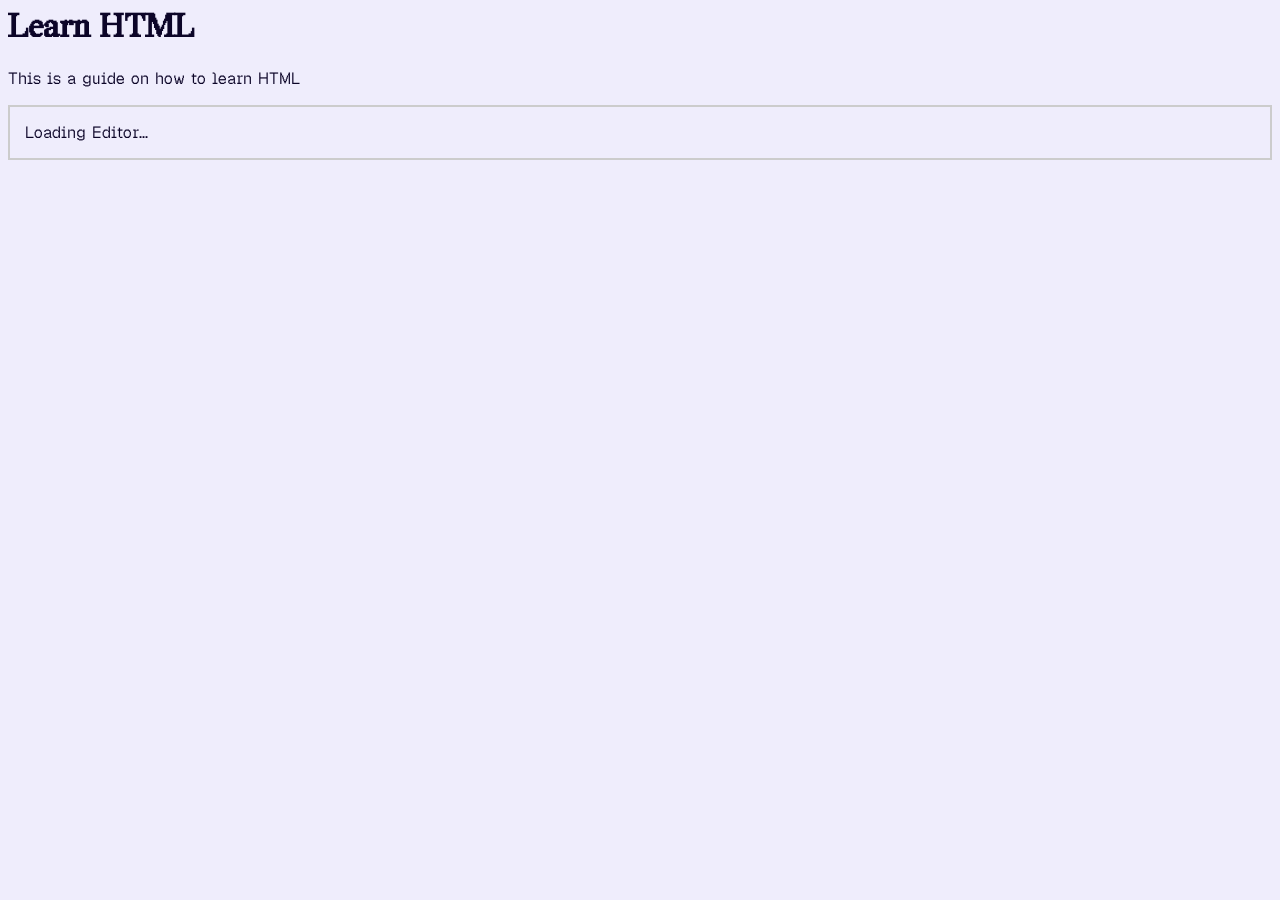
==== index.html @ 41eb03ab "Update index.html" ====
<head>
  <title>Learn HTML</title>
  <link rel="stylesheet" href="style.css">
</head>
<body>
  <h1 class="title">Learn HTML</h1>
  <p>This is a guide on how to learn HTML</p>
    <div id="includeHtml" style="border: 2px solid #ccc; padding: 15px; margin-top: 10px;">
      Loading Editor...
   </div>
   <script>
      $(document).ready(function() {
         $("#includeHtml").load("content.html");
      });
   </script>
</body>
---- style.css ----
@font-face {
  font-family: gsans; /* set name */
  src: url(/fonts/GeistPixel-Regular-VariableFont_ELSH.ttf) format(truetype)
}
@font-face {
  font-family: redaction; /* set name */
  src: url(/fonts/redaction-35-latin-400-normal.ttf) format(truetype)
}
@font-face {
  font-family: mono; /* set name */
  src: url(/fonts/mono.ttf) format(truetype)
}
.title {
  font-family: redaction;
}
body {
  background-color: #efedfc;
  color: #0c0528;
  text-align: left;
  justify-content: left;
  font-family: gsans;
}
.titlebar {
  background-color: #4f37ad;
  font-family: redaction;
  align-items: center;
  display: flex;
padding-left: 10px;
  border-radius: 15px 15px 0px 0px; 
  height: 25px;
}
.window {
  width: 400px;
  text-align: left;
  height: 300px;
   justify-content: center;
  border-radius: 15px;
  background-color: #382f59;
  color: #cabdff;
}
.content {
  padding: 15px;
}
.balls {
  border-radius: 26px;
  width: 300px
}
.button {
  border-radius: 15px;
  width: 150px;
  padding: 10px;
  color: #efedfc;
  background-color: #674fc6;
  height: 100px;
  text-decoration: none;
}
.codeblock {
  background-color: #fff;
  stroke: #0c0528;
  font-family: mono;
  width: 400px;
  border-radius: 15px;
  text-align: left;
  padding: 10px;
}
.results {
  background-color: #fff;
  stroke: #0c0528;
  width: 400px;
  border-radius: 15px;
  text-align: left;
  padding: 10px;
}
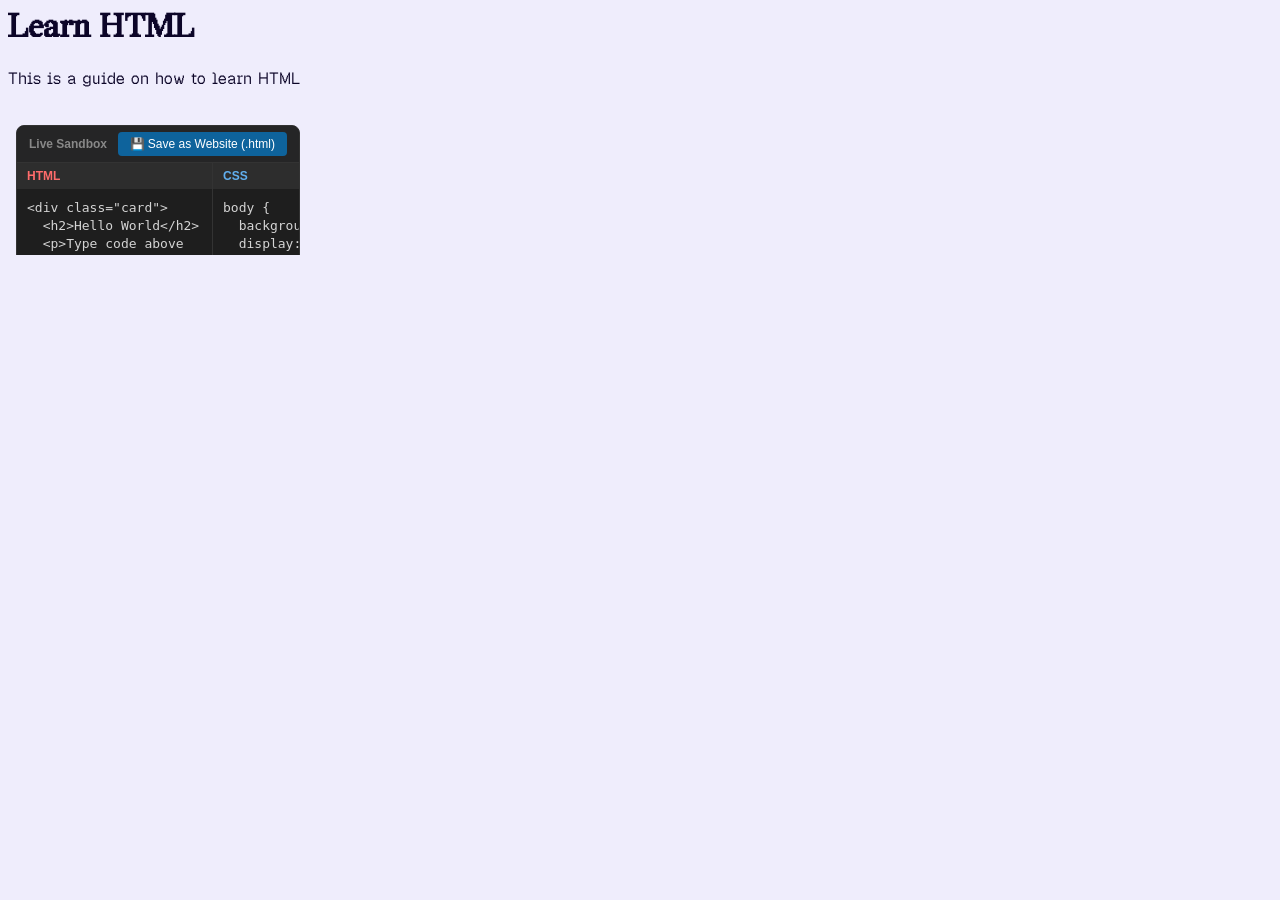
==== commit 1e5785b9: "Update index.html" ====
--- a/index.html
+++ b/index.html
@@ -5,12 +5,5 @@
 <body>
   <h1 class="title">Learn HTML</h1>
   <p>This is a guide on how to learn HTML</p>
-    <div id="includeHtml" style="border: 2px solid #ccc; padding: 15px; margin-top: 10px;">
-      Loading Editor...
-   </div>
-   <script>
-      $(document).ready(function() {
-         $("#includeHtml").load("content.html");
-      });
-   </script>
+<embed type="text/html" src="sandbox.html">
 </body>
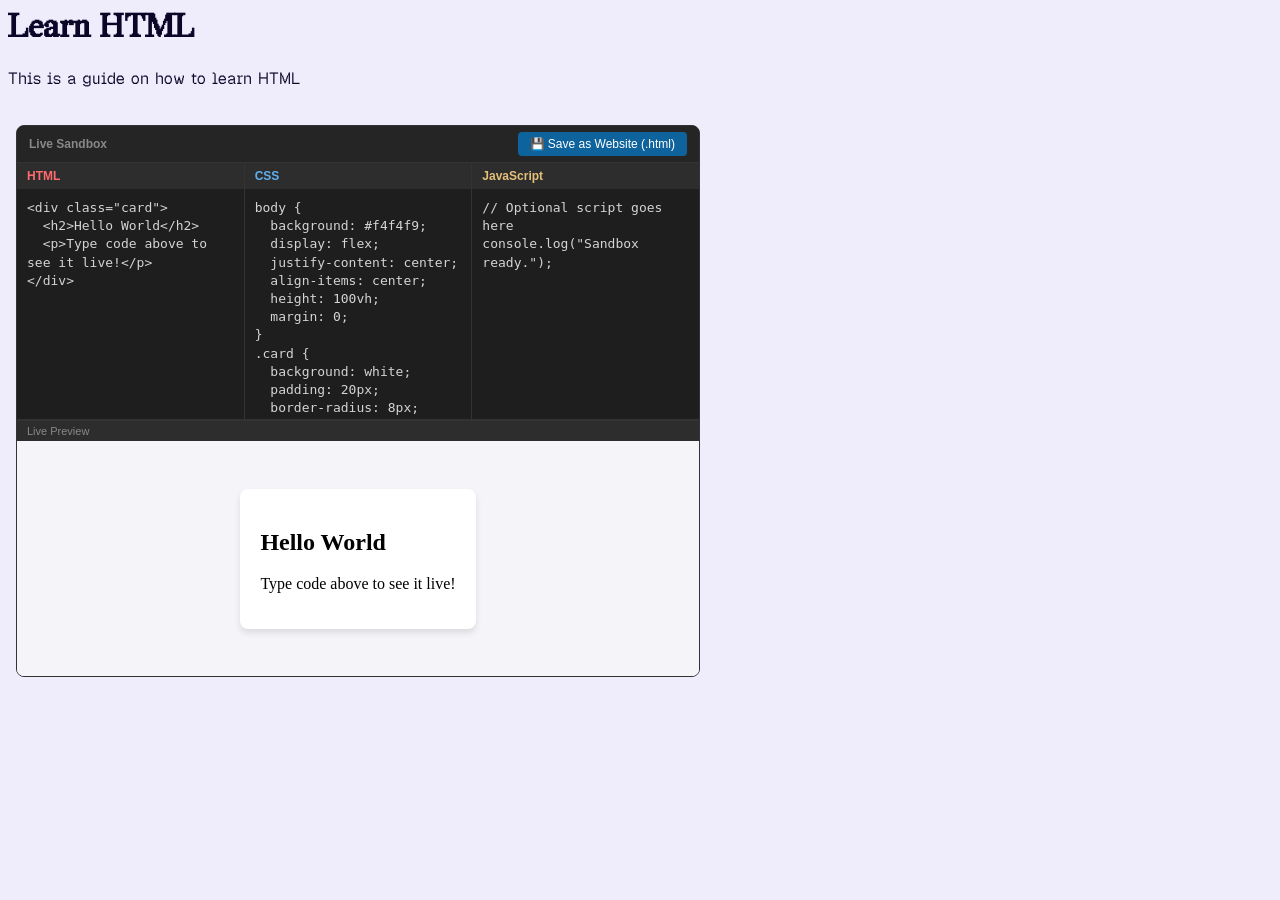
==== commit 3558c788: "Update index.html" ====
--- a/index.html
+++ b/index.html
@@ -5,5 +5,5 @@
 <body>
   <h1 class="title">Learn HTML</h1>
   <p>This is a guide on how to learn HTML</p>
-<embed type="text/html" src="sandbox.html">
+<embed type="text/html" src="sandbox.html" height="600" width="700">
 </body>
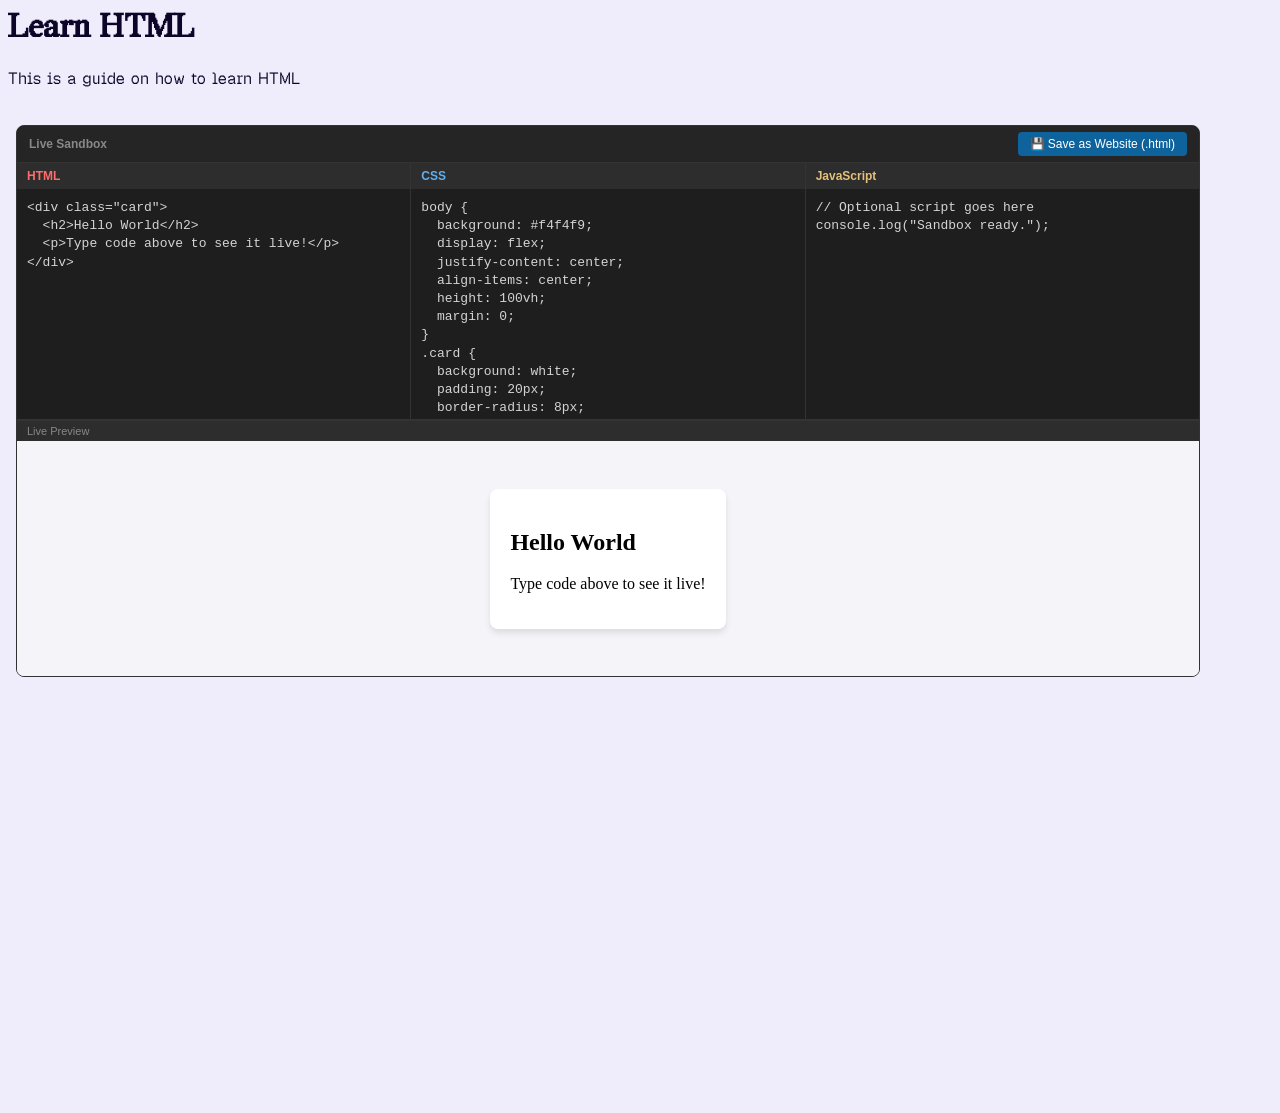
==== commit 2b294bb2: "Update index.html" ====
--- a/index.html
+++ b/index.html
@@ -5,5 +5,5 @@
 <body>
   <h1 class="title">Learn HTML</h1>
   <p>This is a guide on how to learn HTML</p>
-<embed type="text/html" src="sandbox.html" height="600" width="700">
+<embed type="text/html" src="sandbox.html" height="1000" width="1200">
 </body>
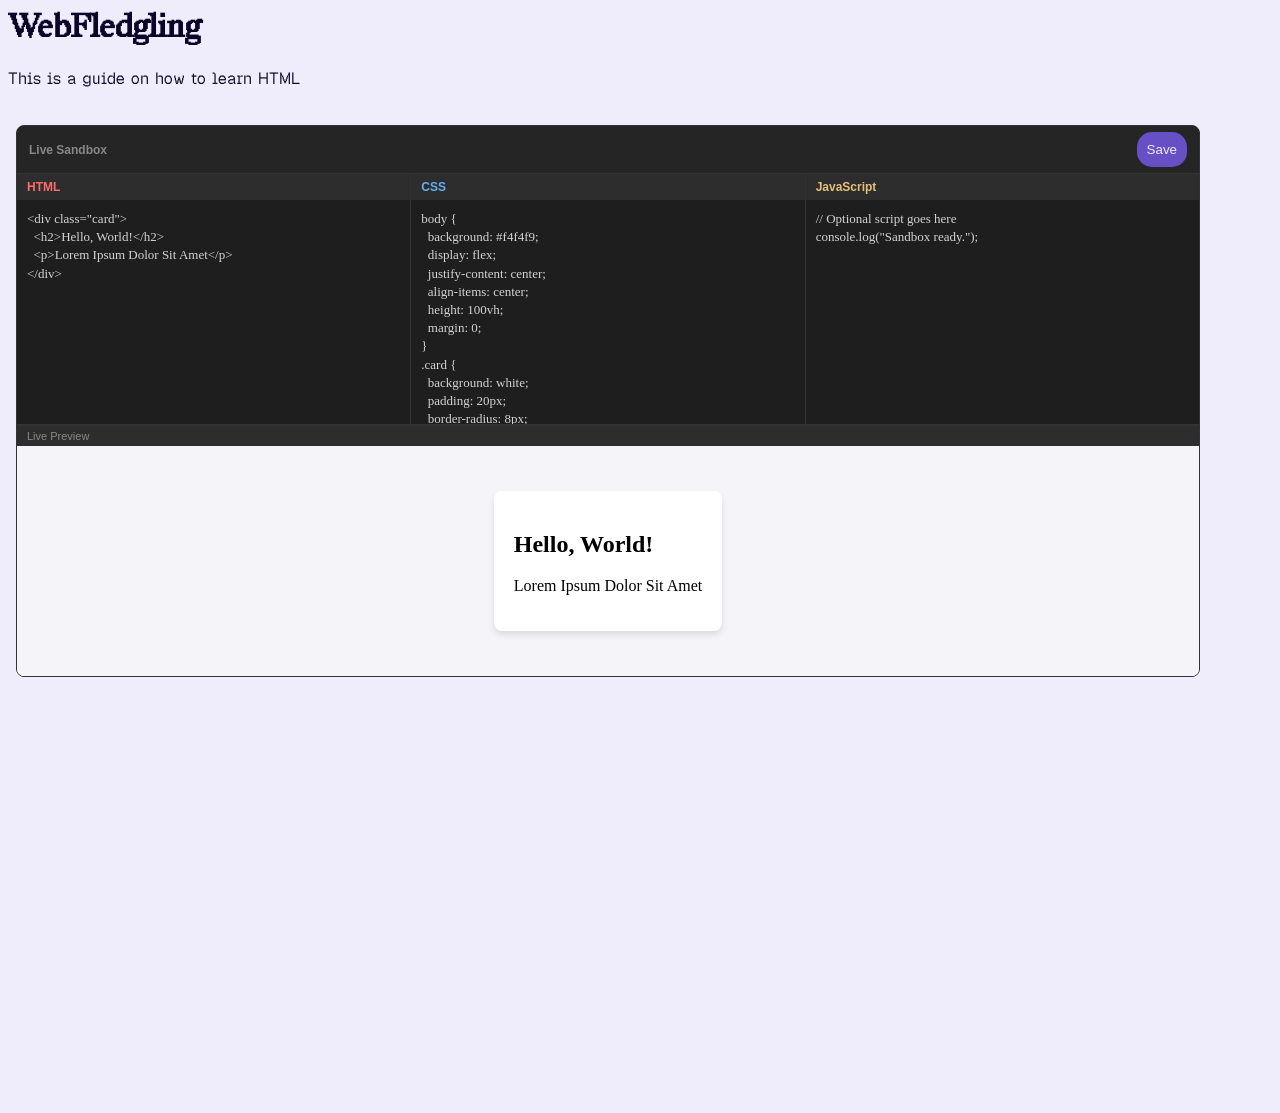
==== commit d857b9b5: "Update index.html" ====
--- a/index.html
+++ b/index.html
@@ -1,9 +1,9 @@
 <head>
-  <title>Learn HTML</title>
+  <title>WebFledgling</title>
   <link rel="stylesheet" href="style.css">
 </head>
 <body>
-  <h1 class="title">Learn HTML</h1>
+  <h1 class="title">WebFledgling</h1>
   <p>This is a guide on how to learn HTML</p>
 <embed type="text/html" src="sandbox.html" height="1000" width="1200">
 </body>
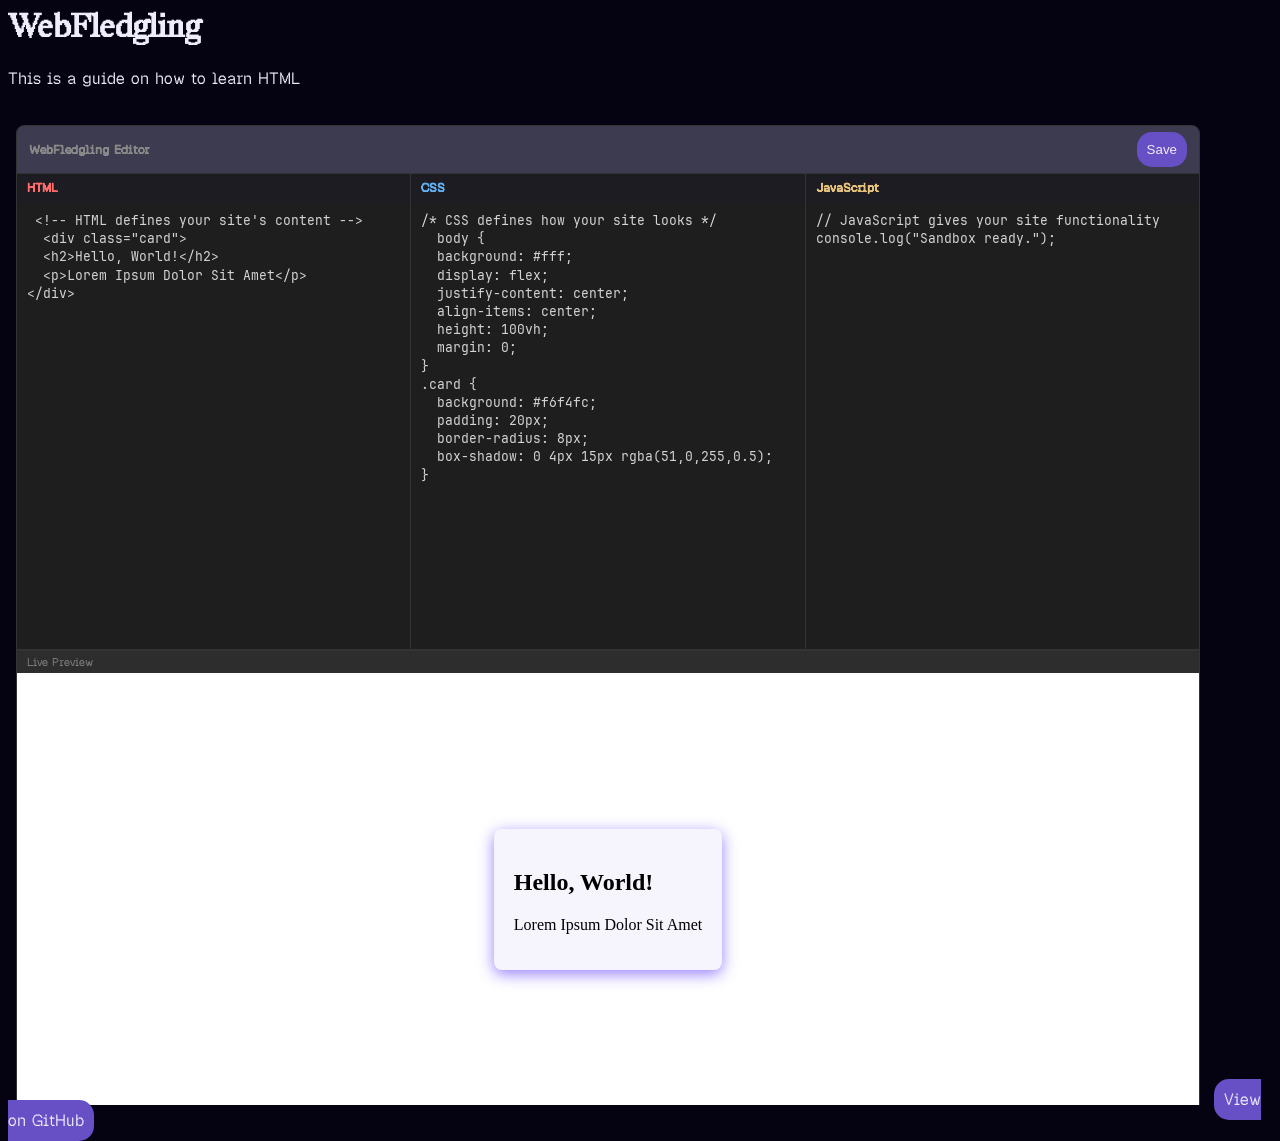
==== commit 87775a3d: "Add link to GitHub repository in index.html" ====
--- a/index.html
+++ b/index.html
@@ -6,4 +6,5 @@
   <h1 class="title">WebFledgling</h1>
   <p>This is a guide on how to learn HTML</p>
 <embed type="text/html" src="sandbox.html" height="1000" width="1200">
+  <a href="https://github.com/stupid-dumb-idiot/stupid-dumb-idiot.github.io" class="button">View on GitHub</a>
 </body>
--- a/style.css
+++ b/style.css
@@ -14,8 +14,8 @@
   font-family: redaction;
 }
 body {
-  background-color: #efedfc;
-  color: #0c0528;
+  background-color: #050211;
+  color: #efedfc;
   text-align: left;
   justify-content: left;
   font-family: gsans;
@@ -47,7 +47,7 @@
 }
 .button {
   border-radius: 15px;
-  width: 150px;
+  width: fit-content;
   padding: 10px;
   color: #efedfc;
   background-color: #674fc6;
@@ -55,18 +55,20 @@
   text-decoration: none;
 }
 .codeblock {
-  background-color: #fff;
+  background-color: #efedfc;
+  color: #050211;
   stroke: #0c0528;
   font-family: mono;
-  width: 400px;
+  width: fit-content;
   border-radius: 15px;
   text-align: left;
   padding: 10px;
 }
 .results {
-  background-color: #fff;
+  background-color: #efedfc;
+  color: #050211;
   stroke: #0c0528;
-  width: 400px;
+  width: fit-content;
   border-radius: 15px;
   text-align: left;
   padding: 10px;
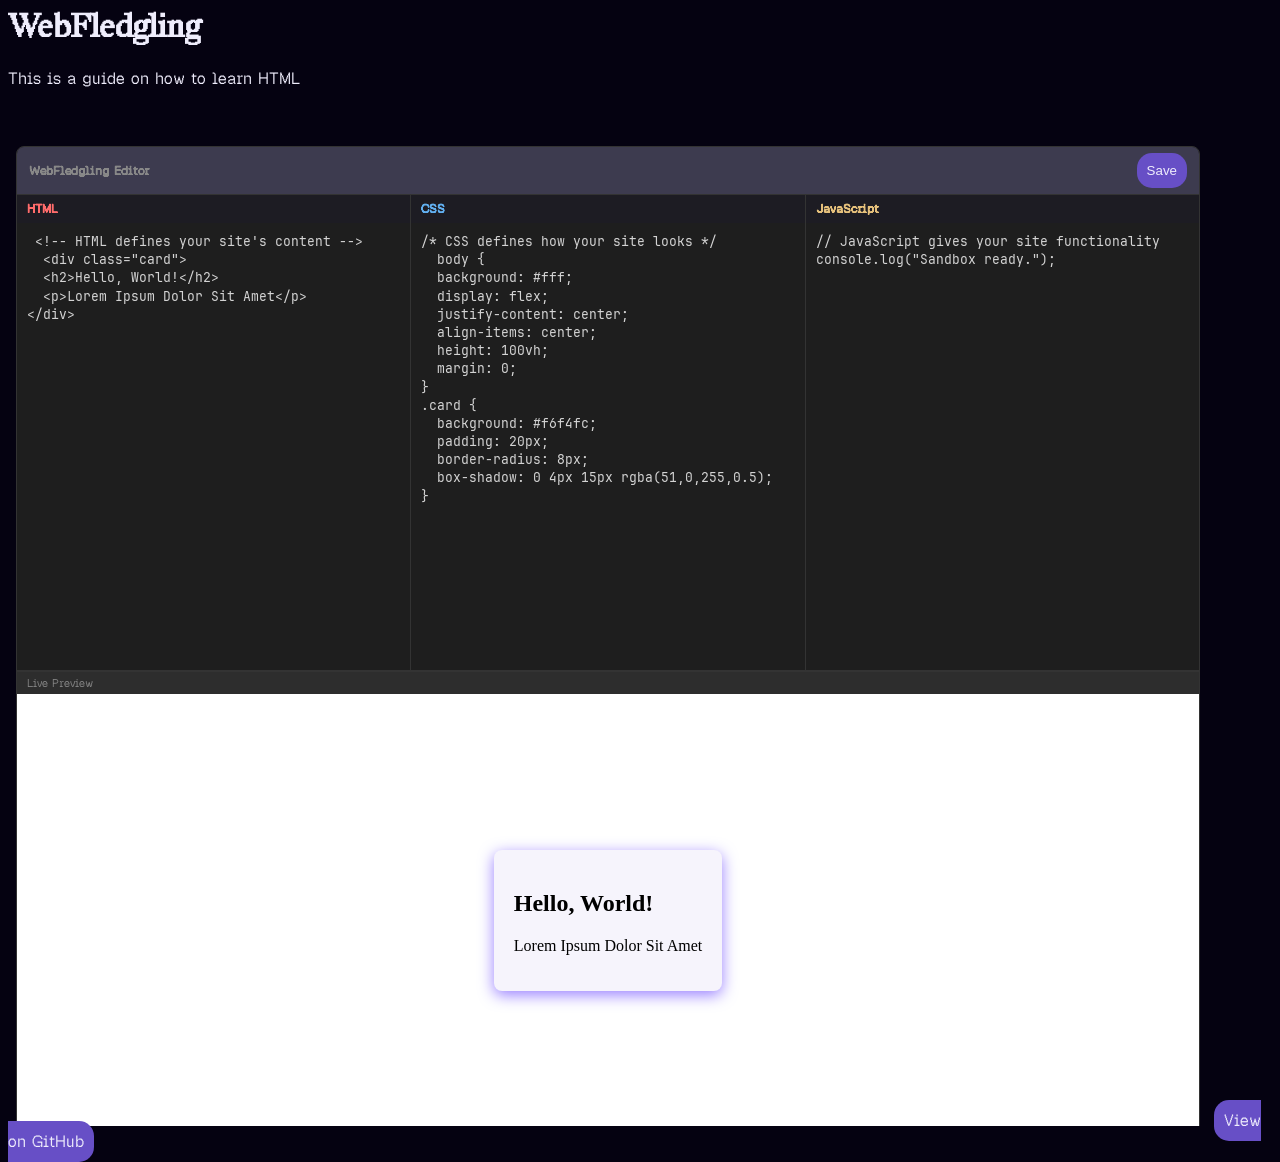
==== commit af1699e6: "Add line break after HTML paragraph Added a line break after the paragraph in index.html." ====
--- a/index.html
+++ b/index.html
@@ -4,7 +4,7 @@
 </head>
 <body>
   <h1 class="title">WebFledgling</h1>
-  <p>This is a guide on how to learn HTML</p>
+  <p>This is a guide on how to learn HTML</p> <br>
 <embed type="text/html" src="sandbox.html" height="1000" width="1200">
   <a href="https://github.com/stupid-dumb-idiot/stupid-dumb-idiot.github.io" class="button">View on GitHub</a>
 </body>
--- a/style.css
+++ b/style.css
@@ -30,12 +30,13 @@
   height: 25px;
 }
 .window {
-  width: 400px;
+   width: fit-content;
+  min-width: 400px;
   text-align: left;
   height: 300px;
    justify-content: center;
   border-radius: 15px;
-  background-color: #382f59;
+  background-color: #efedfc;
   color: #cabdff;
 }
 .content {
@@ -60,6 +61,7 @@
   stroke: #0c0528;
   font-family: mono;
   width: fit-content;
+  min-width: 400px;
   border-radius: 15px;
   text-align: left;
   padding: 10px;
